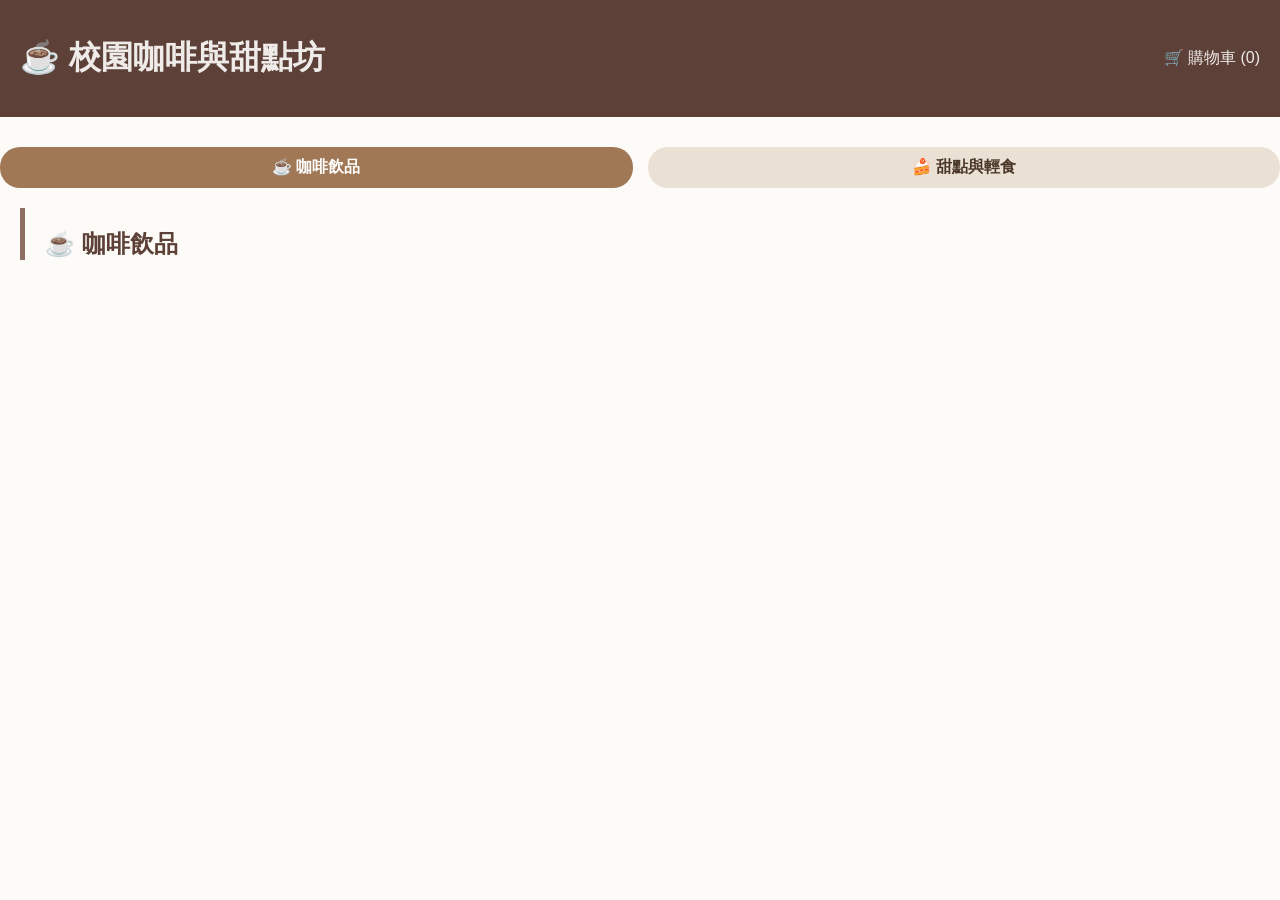
==== index.html @ de4cdf9b "Add files via upload" ====
<!DOCTYPE html>
<html lang="zh-TW">
<head>
    <meta charset="UTF-8">
    <title>校園咖啡與甜點坊</title>
    <link rel="stylesheet" href="style.css">
</head>
<body>
    <header>
        <h1>☕ 校園咖啡與甜點坊</h1>
        <div id="cart-summary" onclick="toggleCart()" style="cursor: pointer;">
            🛒 購物車 (<span id="cart-count">0</span>)
        </div>
    </header>
    
    <div class="category-tabs" style="display: flex; justify-content: center; gap: 15px; margin: 20px 0;">
        <button class="tab-btn active" onclick="switchCategory('coffee')" style="padding: 10px 20px; font-size: 16px; font-weight: bold; cursor: pointer; background: #a07855; color: white; border: none; border-radius: 20px;">☕ 咖啡飲品</button>
        <button class="tab-btn" onclick="switchCategory('dessert')" style="padding: 10px 20px; font-size: 16px; font-weight: bold; cursor: pointer; background: #eae1d4; color: #4a3728; border: none; border-radius: 20px;">🍰 甜點與輕食</button>
    </div>

    <main>
        <div id="coffee-list-section">
            <h2 class="category-title">☕ 咖啡飲品</h2>
            <div id="coffee-list" class="grid-container"></div>
        </div>

        <div id="dessert-list-section" style="display: none;">
            <h2 class="category-title">🍰 甜點與輕食</h2>
            <div id="dessert-list" class="grid-container"></div>
        </div>
    </main>

    <div id="cart-modal" class="modal" style="display:none;">
        <div class="modal-content" style="padding-bottom: 24px; box-sizing: border-box;">
            
            <div id="view-cart">
                <h3>🛒 購物車清單</h3>
                <ul id="cart-items" style="list-style: none; padding: 0; margin-bottom: 15px;"></ul>
                <p class="total-price">總金額: $<span id="cart-total">0</span></p>
                <button class="checkout-btn" onclick="generateQR()">產生結帳 QR Code</button>
                <button class="close-btn" onclick="toggleCart()" style="background:#6c757d; margin-bottom: 5px;">關閉</button>
            </div>

            <div id="view-qr" style="display:none; text-align: center;">
                <h3>📱 請出示此畫面給櫃檯</h3>
                
                <div style="display: flex; justify-content: center; margin: 20px 0;">
                    <img id="qr-image" src="" alt="結帳QRcode" style="width:200px; height:200px; border: 1px solid #ccc; padding: 5px; background: white; display: inline-block;">
                </div>

                <div style="background: #f8f9fa; border-radius: 8px; padding: 12px; margin-bottom: 15px;">
                    <p style="margin: 0; color: #d9534f; font-weight: bold;">⚠️ 注意：本訂單尚未完成扣款</p>
                    <p style="margin: 5px 0 0 0; font-size: 14px; color: #666;">請交給櫃檯人員輸入「商家確認碼」以完成點餐程序。</p>
                </div>

                <button class="checkout-btn" onclick="merchantVerify()" style="background:#28a745;">櫃檯人員確認點選</button>
                <button class="close-btn" onclick="resetToCartView()" style="background:#6c757d; margin-top: 5px;">取消並返回購物車</button>
            </div>

        </div>
    </div>

    <script src="https://www.gstatic.com/firebasejs/8.10.1/firebase-app.js"></script>
    <script src="https://www.gstatic.com/firebasejs/8.10.1/firebase-database.js"></script>
    
    <script src="app.js"></script>
</body>
</html>
---- style.css ----
body { font-family: 'Segoe UI', sans-serif; margin: 0; background-color: #fdfbf7; color: #4e342e; }
header { background: #5d4037; color: #efebe9; padding: 15px 20px; display: flex; justify-content: space-between; align-items: center; }
.category-title { padding: 20px 20px 0 20px; color: #5d4037; border-left: 5px solid #8d6e63; margin: 20px; }
.grid-container { display: grid; grid-template-columns: repeat(auto-fill, minmax(200px, 1fr)); gap: 20px; padding: 20px; }
.product-card { background: white; padding: 15px; border-radius: 12px; box-shadow: 0 4px 6px rgba(0,0,0,0.05); text-align: center; border: 1px solid #efebe9; }
.price { color: #8d6e63; font-weight: bold; font-size: 1.2em; }
button { background: #8d6e63; color: white; border: none; padding: 10px; border-radius: 5px; cursor: pointer; width: 100%; margin-top: 10px; }
button:hover { background: #5d4037; }

/* 購物車 Modal 樣式 */
.modal { position: fixed; top: 0; right: 0; width: 300px; height: 100%; background: #fff; box-shadow: -2px 0 10px rgba(0,0,0,0.2); z-index: 1000; padding: 20px; }
.modal-content { display: flex; flex-direction: column; height: 100%; }
.total-price { font-size: 1.2em; font-weight: bold; color: #5d4037; margin-top: auto; }
/* 商品卡片基礎美化 */
.product-card {
    background: white;
    border: 1px solid #e0e0e0;
    border-radius: 8px;
    padding: 16px;
    width: 200px; /* 固定寬度，讓卡片整齊排列 */
    box-shadow: 0 2px 4px rgba(0,0,0,0.05);
    text-align: center;
    box-sizing: border-box;
}

.product-card h3 {
    margin: 0 0 10px 0;
    font-size: 16px;
    color: #333;
}

.product-card .price {
    color: #a07855;
    font-weight: bold;
    font-size: 18px;
    margin: 8px 0;
}

.product-card button {
    background: #a07855;
    color: white;
    border: none;
    padding: 8px 12px;
    border-radius: 4px;
    cursor: pointer;
    width: 100%;
}

.product-card button:disabled {
    background: #ccc;
    cursor: not-allowed;
}
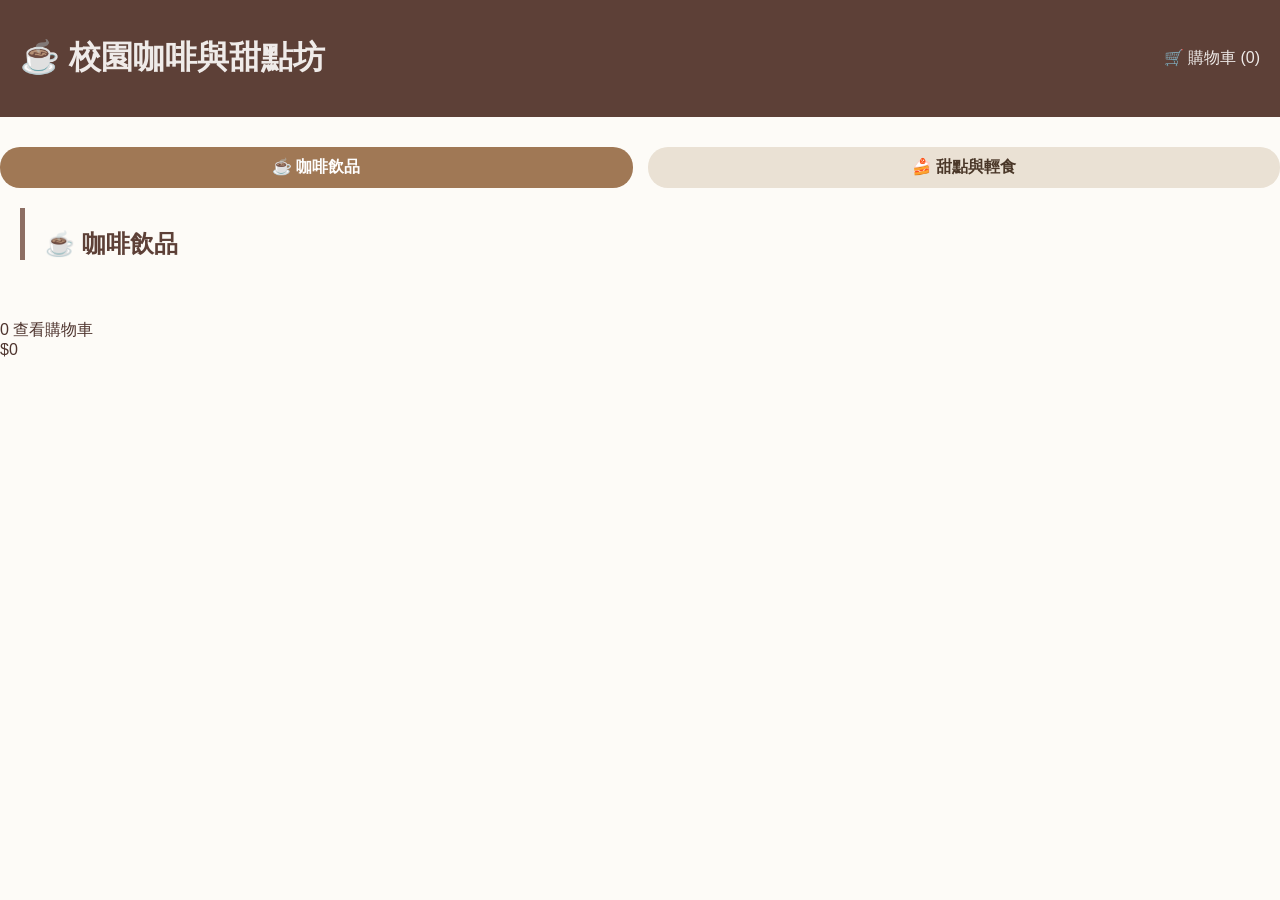
==== commit 77303352: "Update index.html" ====
--- a/index.html
+++ b/index.html
@@ -2,8 +2,14 @@
 <html lang="zh-TW">
 <head>
     <meta charset="UTF-8">
+    <meta name="viewport" content="width=device-width, initial-scale=1.0, maximum-scale=1.0, user-scalable=no">
     <title>校園咖啡與甜點坊</title>
     <link rel="stylesheet" href="style.css">
+    <style>
+        /* 數量輸入元件的美化樣式 */
+        .batch-qty-section { display: flex; align-items: center; justify-content: center; gap: 5px; margin: 8px 0; }
+        .batch-qty-input { width: 55px; text-align: center; padding: 4px; border: 1px solid #ccc; border-radius: 4px; font-size: 14px; }
+    </style>
 </head>
 <body>
     <header>
@@ -35,7 +41,7 @@
             
             <div id="view-cart">
                 <h3>🛒 購物車清單</h3>
-                <ul id="cart-items" style="list-style: none; padding: 0; margin-bottom: 15px;"></ul>
+                <ul id="cart-items" style="list-style: none; padding: 0; margin-bottom: 15px; max-height: 350px; overflow-y: auto;"></ul>
                 <p class="total-price">總金額: $<span id="cart-total">0</span></p>
                 <button class="checkout-btn" onclick="generateQR()">產生結帳 QR Code</button>
                 <button class="close-btn" onclick="toggleCart()" style="background:#6c757d; margin-bottom: 5px;">關閉</button>
@@ -64,5 +70,15 @@
     <script src="https://www.gstatic.com/firebasejs/8.10.1/firebase-database.js"></script>
     
     <script src="app.js"></script>
+
+    <div id="uber-cart-bar" onclick="toggleCart()">
+        <div class="uber-cart-content">
+            <div class="uber-cart-left">
+                <span class="uber-badge" id="uber-cart-count">0</span>
+                <span>查看購物車</span>
+            </div>
+            <div class="uber-cart-right" id="uber-cart-total">$0</div>
+        </div>
+    </div>
 </body>
-</html>+</html>
--- a/style.css
+++ b/style.css
@@ -50,3 +50,96 @@
     background: #ccc;
     cursor: not-allowed;
 }
+
+/* =========================================
+   📱 手機版專屬優化 (當螢幕寬度小於 768px 時觸發)
+   ========================================= */
+@media screen and (max-width: 768px) {
+    /* 1. 調整頂部導覽列，稍微縮小間距 */
+    header {
+        flex-direction: column;
+        gap: 10px;
+        padding: 15px;
+        text-align: center;
+    }
+    header h1 { font-size: 20px; margin: 0; }
+    
+    /* 隱藏原本頂部右邊的購物車按鈕，因為我們要改用底部懸浮條，畫面才乾淨 */
+    #cart-summary { display: none !important; }
+
+    /* 2. 商品網格：在手機上變成精緻雙排 */
+    .grid-container {
+        grid-template-columns: repeat(auto-fill, minmax(145px, 1fr)); 
+        gap: 12px;
+        padding: 12px;
+    }
+    .product-card { padding: 12px; }
+
+    /* 3. 🌟 【高階優化】讓購物車 Modal 在手機上變成 Uber 風格的「底部置底抽屜」 */
+    .modal {
+        width: 100% !important;
+        max-width: 100% !important;
+        height: 80% !important; /* 佔據螢幕下方 80% 的高度 */
+        top: auto !important;
+        bottom: 0 !important;
+        right: 0 !important;
+        border-radius: 24px 24px 0 0 !important; /* 上方圓角 */
+        box-shadow: 0 -10px 30px rgba(0,0,0,0.15) !important;
+        box-sizing: border-box;
+        padding: 25px 20px 20px 20px;
+        animation: slideUp 0.3s ease-out;
+    }
+    @keyframes slideUp {
+        from { transform: translateY(100%); }
+        to { transform: translateY(0); }
+    }
+
+    /* 4. 🌟 Uber 懸浮結帳條本體美化 */
+    #uber-cart-bar {
+        position: fixed;
+        bottom: 25px; /* 懸浮在手機底部上方 */
+        left: 5%;
+        width: 90%;
+        background: #5d4037; /* 使用你原本精緻的咖啡深褐色 */
+        color: white;
+        padding: 15px 20px;
+        border-radius: 14px;
+        box-shadow: 0 8px 25px rgba(93, 64, 55, 0.35);
+        z-index: 999;
+        box-sizing: border-box;
+        display: none; /* 預設隱藏，由 JS 有東西時才驅動顯示 */
+        cursor: pointer;
+        transition: transform 0.1s ease;
+    }
+    #uber-cart-bar:active {
+        transform: scale(0.96); /* 點擊時有下壓反饋感 */
+    }
+    .uber-cart-content {
+        display: flex;
+        width: 100%;
+        justify-content: space-between;
+        align-items: center;
+    }
+    .uber-cart-left {
+        display: flex;
+        align-items: center;
+        gap: 12px;
+        font-weight: bold;
+        font-size: 16px;
+    }
+    .uber-badge {
+        background: white;
+        color: #5d4037;
+        padding: 2px 10px;
+        border-radius: 50px;
+        font-size: 14px;
+        font-weight: 900;
+    }
+    .uber-cart-right {
+        font-weight: bold;
+        font-size: 18px;
+    }
+    
+    /* 放大手機按鈕防誤觸 */
+    button { min-height: 44px; font-size: 15px; }
+}
